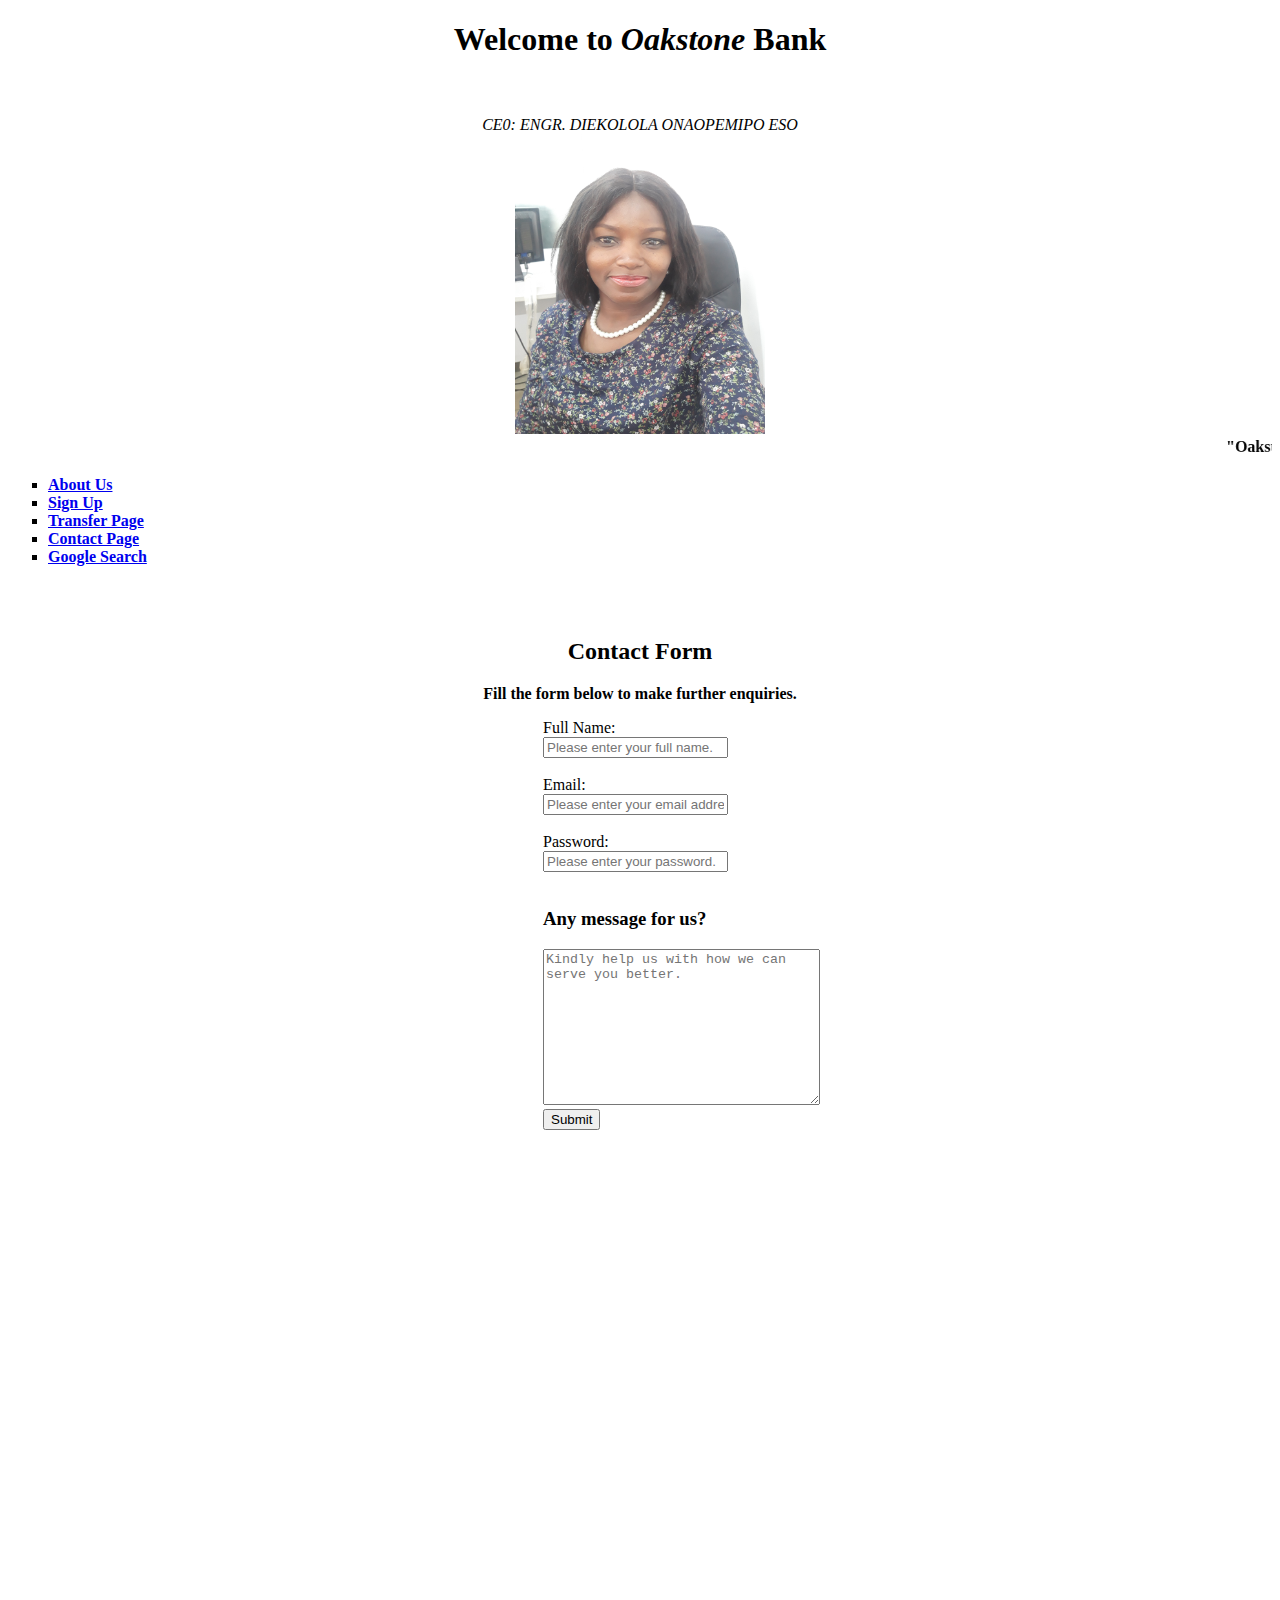
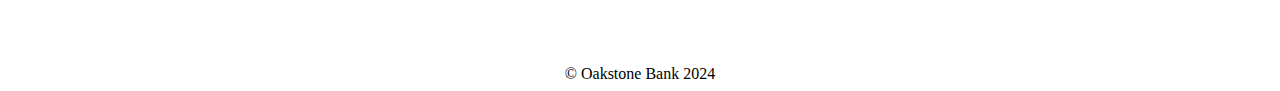
==== ClassOne/index.html @ defe41ad "initial commit" ====
<!DOCTYPE html>
<html lang="en">
<head>
    <meta charset="UTF-8">
    <meta name="viewport" content="width=device-width, initial-scale=1.0">
    <title>OAKSTONE BANK</title>
</head>

<body>
    <header>
        <h1><center><b>Welcome to <i>Oakstone</i> Bank</b></center></h1><br><br>
        <center><i>CE0: ENGR. DIEKOLOLA ONAOPEMIPO ESO</i></center>
    
        <div>
            <a href="https://web.facebook.com/diekolola.eso">
                <center><img src="images/oakstone's logo.jpg" alt="Company's Logo" width="250" height="300"></center>
                </a>
                <marquee><b>"Oakstone Bank: Strong Roots, Endless Growth."</b></marquee> <br>
    
        </div>

    <nav>
        <b>
        <ul type="Square">
            <li> <a href="about_us.html">About Us</a></li>
            <li> <a href="sign_up.html">Sign Up</a></li>
            <li> <a href="transfer_money.html">Transfer Page</a></li>
            <li> <a href="contact_us.html">Contact Page</a></li>
            <li> <a href="https://www.google.com" target="_blank">Google Search</a></li>
        </ul>
        </b>
    </nav>
    <br><br>
    <section>
       
        <center><h2>Contact Form</h2>
        <p><b>Fill the form below to make further enquiries.</b></p>
        </center>

    <style>
        form {
            margin: 535px; margin-top: 10px; /* Adjust margin as required*/
        }
    </style>

        <form action="">
        <justify><label for="fullname">Full Name:</label>&nbsp;
            <input type="text" id="Full Name" value="" placeholder="Please enter your full name.">
            <br><br>

            <label for="email">Email:</label>&nbsp;&nbsp;&nbsp;&nbsp;&nbsp;&nbsp;&nbsp;&nbsp;
            <input type="email" id="Email" value="" placeholder="Please enter your email address.">
            <br><br>

            <label for="password">Password:</label>&nbsp;&nbsp;
            <input type="password" id="Password" value="" placeholder="Please enter your password.">
            <br><br>

            <h3>Any message for us?</h3>
            <textarea name="message" id="message" rows="10" cols="32" 
            placeholder="Kindly help us with how we can serve you better."></textarea>
            
            <input type="button" value="Submit">
        </justify>
        </form>
    </section>
</body>

<center><footer>&copy; Oakstone Bank 2024</footer></center>

</html>
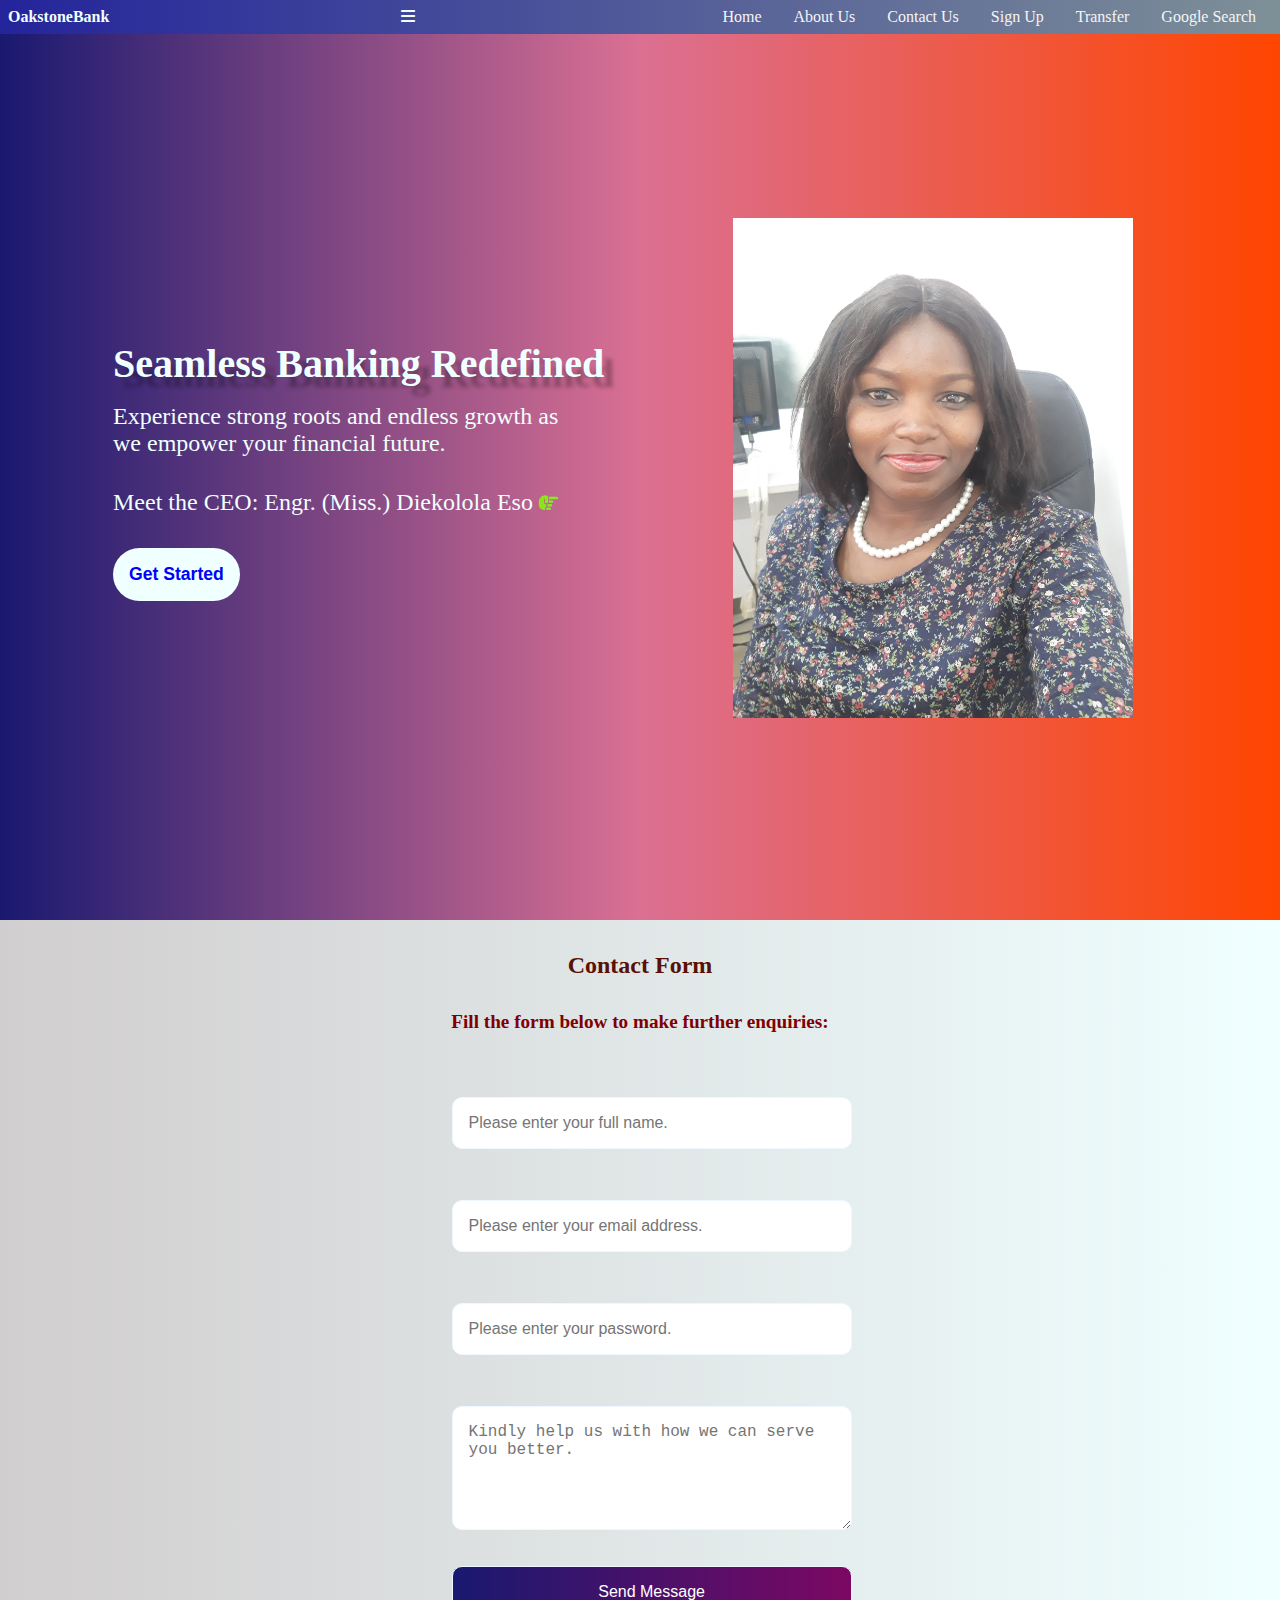
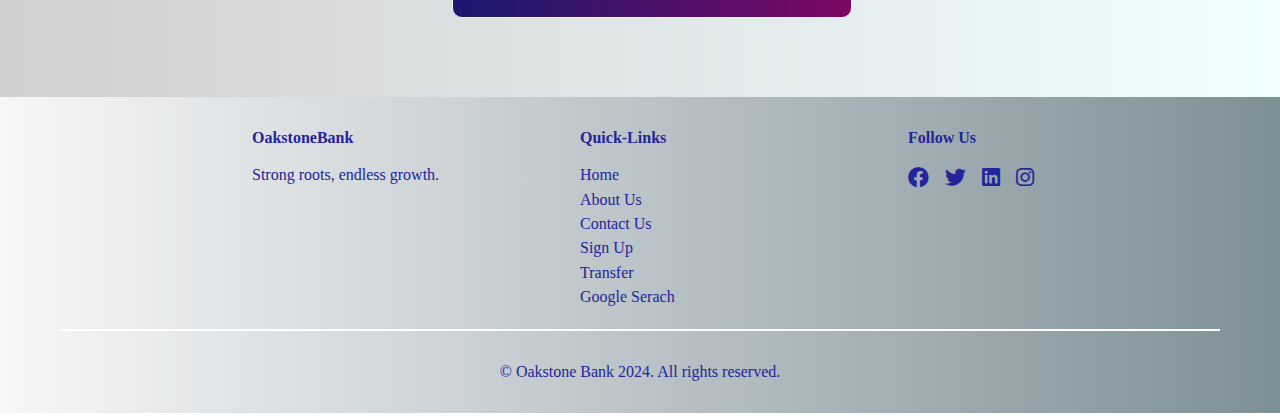
==== commit c702b0da: "My progress on coding using html5 and css." ====
--- a/ClassOne/index.html
+++ b/ClassOne/index.html
@@ -3,69 +3,114 @@
 <head>
     <meta charset="UTF-8">
     <meta name="viewport" content="width=device-width, initial-scale=1.0">
-    <title>OAKSTONE BANK</title>
+    <title>OAKSTONE BANK: Strong Roots, Endless Growth</title>
+    <link rel="stylesheet" href="style.css">
+    <link rel="stylesheet" href="https://cdnjs.cloudflare.com/ajax/libs/font-awesome/6.0.0/css/all.min.css">
+    <link href="https://cdnjs.cloudflare.com/ajax/libs/font-awesome/6.0.0-beta3/css/all.min.css" rel="stylesheet">
 </head>
 
 <body>
-    <header>
-        <h1><center><b>Welcome to <i>Oakstone</i> Bank</b></center></h1><br><br>
-        <center><i>CE0: ENGR. DIEKOLOLA ONAOPEMIPO ESO</i></center>
     
-        <div>
-            <a href="https://web.facebook.com/diekolola.eso">
-                <center><img src="images/oakstone's logo.jpg" alt="Company's Logo" width="250" height="300"></center>
-                </a>
-                <marquee><b>"Oakstone Bank: Strong Roots, Endless Growth."</b></marquee> <br>
-    
+    <!--NAVIGATION-->
+    <nav class="navbar">
+        <div class="logo">OakstoneBank</div>
+        <div class="menu-toggle">
+            <i class="fas fa-bars"></i>
         </div>
 
-    <nav>
-        <b>
-        <ul type="Square">
+        <ul class="nav-links">
+            <li><a href="index.html">Home</a></li>
             <li> <a href="about_us.html">About Us</a></li>
+            <li> <a href="contact_us.html">Contact Us</a></li>
             <li> <a href="sign_up.html">Sign Up</a></li>
-            <li> <a href="transfer_money.html">Transfer Page</a></li>
-            <li> <a href="contact_us.html">Contact Page</a></li>
+            <li> <a href="transfer_money.html">Transfer</a></li>
             <li> <a href="https://www.google.com" target="_blank">Google Search</a></li>
         </ul>
-        </b>
     </nav>
-    <br><br>
-    <section>
-       
-        <center><h2>Contact Form</h2>
-        <p><b>Fill the form below to make further enquiries.</b></p>
-        </center>
+    
+    <!--HERO SECTION-->
+    <section id="home" class="hero">
+             <div class="hero-content">
+             <h1>Seamless Banking Redefined</h1>
+             <p>Experience strong roots and endless growth as <br> we empower your financial future.</p>
+             <p>Meet the CEO: Engr. (Miss.) Diekolola Eso
+                <i class="fas fa-hand-point-right icon"></i>
+                <span class="oakstone's CEO.jpg"></span>
+             </p>
+             <button class="cta-button">Get Started</button>
+             </div>
+             <div class="hero-image">
+                <a href="https://web.facebook.com/diekolola.eso">
+                    <img src="images/oakstone's CEO.jpg" alt="Profile Image" width="400px" height="500px">
+                    </a>
+            </div>
+    </section>    
+    
+    <!-- FORM SECTION -->
+<section id="form" class="form">
+    <div class="container">
+        <h2>Contact Form</h2>
+        <div class="form-content">
+            <p>Fill the form below to make further enquiries:</p>
+        </div>
+        <div class="contact-form">
+            <form action="">
+                <input type="text" id="Full Name" placeholder="Please enter your full name.">
+                <br><br>
 
-    <style>
-        form {
-            margin: 535px; margin-top: 10px; /* Adjust margin as required*/
-        }
-    </style>
+                <input type="email" id="Email" placeholder="Please enter your email address.">
+                <br><br>
 
-        <form action="">
-        <justify><label for="fullname">Full Name:</label>&nbsp;
-            <input type="text" id="Full Name" value="" placeholder="Please enter your full name.">
-            <br><br>
+                <input type="password" id="Password" placeholder="Please enter your password.">
+                <br><br>
 
-            <label for="email">Email:</label>&nbsp;&nbsp;&nbsp;&nbsp;&nbsp;&nbsp;&nbsp;&nbsp;
-            <input type="email" id="Email" value="" placeholder="Please enter your email address.">
-            <br><br>
+                <textarea name="message" id="message" rows="5" cols="32" 
+                    placeholder="Kindly help us with how we can serve you better."></textarea>
+                <br><br>
 
-            <label for="password">Password:</label>&nbsp;&nbsp;
-            <input type="password" id="Password" value="" placeholder="Please enter your password.">
-            <br><br>
+                <input type="button" class="submit-button" value="Send Message">
+            </form>
+        </div>
+    </div>
+</section>
 
-            <h3>Any message for us?</h3>
-            <textarea name="message" id="message" rows="10" cols="32" 
-            placeholder="Kindly help us with how we can serve you better."></textarea>
-            
-            <input type="button" value="Submit">
-        </justify>
-        </form>
-    </section>
+
+<!--FOOTER SECTION-->
+<section class="footer">
+    <div class="container">
+        <div class="footer-content">
+            <div class="footer-section" id="footer-section-1">
+                <h3>OakstoneBank</h3>
+                <p>Strong roots, endless growth.</p>
+            </div>
+            <div class="footer-section">
+                <h3>Quick-Links</h3>
+                <ul>
+                    <li><a href="index.html">Home</a></li>
+                    <li><a href="about_us.html">About Us</a></li>
+                    <li><a href="contact_us.html">Contact Us</a></li>
+                    <li><a href="sign_up.html">Sign Up</a></li>
+                    <li><a href="transfer_money.html">Transfer</a></li>
+                    <li><a href="https://www.google.com" target="_blank">Google Serach</a></li>
+                </ul>
+            </div>
+            <div class="footer-section">
+                <h3>Follow Us</h3>
+                <div class="social-links">
+                    <a href="index.html"><i class="fab fa-facebook"></i></a>
+                    <a href="index.html"><i class="fab fa-twitter"></i></a>
+                    <a href="index.html"><i class="fab fa-linkedin"></i></a>
+                    <a href="index.html"><i class="fab fa-instagram"></i></a>
+                </div>
+            </div>
+        </div>
+        <div class="footer-bottom">
+            <p>&copy; Oakstone Bank 2024. All rights reserved.</p>
+
+        </div>
+    </div>
+
+</section>
 </body>
 
-<center><footer>&copy; Oakstone Bank 2024</footer></center>
-
 </html>--- a/ClassOne/style.css
+++ b/ClassOne/style.css
@@ -0,0 +1,535 @@
+*{
+    margin: 0px;
+    padding: 0px;
+    box-sizing: border-box;
+}
+
+body {
+    font-family: baskerville, playfair display, lobster, dancing script, poppins;
+    font-size: 1.2;
+    color: black;
+}
+
+.container {
+    max-width: 1200px;
+    margin: 0 auto;
+    padding: 0 20px;
+}
+
+.navbar {
+    background: linear-gradient(to right, rgb(36, 36, 155), rgb(126, 144, 151));
+    padding: 0.5rem;
+    position: fixed;
+    width: 100%;
+    top: 0;
+    z-index: 1000;
+    display: flex;
+    align-items: center;
+    justify-content: space-between;
+}
+
+.logo {
+    color: azure;
+    font-size: 1.5;
+    font-weight: bold;
+}
+
+.nav-links {
+    display: flex;
+    list-style: none;
+}
+
+.nav-links li a {
+    color: whitesmoke;
+    text-decoration: solid;
+    padding: 0.5rem 1rem;
+
+}
+
+.nav-links li a:hover {
+    background: gray;
+    border-radius: 4px;
+    color: aliceblue;
+}
+
+
+.menu-toggle {
+    color: azure;
+    cursor: pointer;
+    display: block;
+}
+
+/* HERO SECTION */
+
+.hero {
+    background: linear-gradient(to right, midnightblue, palevioletred, orangered); 
+    margin-top: 20px;
+    height: 100vh;
+    display: grid;
+    grid-template-columns: 1fr 1fr;
+    align-items: center;
+    justify-content: center;
+    color: azure;
+    padding: 0 20px;
+    
+}
+
+.hero-content h1 {
+    font-size: 2.5rem;
+    margin-bottom: 1rem;
+    text-shadow: 10px 10px 4px rgba(0, 0, 0, 0.3);
+    text-align: justify;
+    margin-left: 15%;
+}
+
+.hero-content p {
+    font-size: 1.5rem;
+    margin-bottom: 2rem;
+    max-width: 600px;
+    text-align: justify;
+    margin-left: 15%;
+}
+
+.hero-content i {
+    font-size: 1.2rem;
+    margin-bottom: 0.2rem;
+    color: rgba(128, 255, 10, 0.863);
+}
+
+.cta-button {
+    background: azure;
+    color: blue;
+    padding: 1rem;
+    border: none;
+    border-radius: 60px;
+    font-size: 1.1rem;
+    cursor: pointer;
+    transition: 0.5;
+    font-weight: bold;
+    margin-left: 15%;
+
+}
+
+.cta-button:hover {
+    transform: translateY(-5px);
+    box-shadow: 0 5px 15px; rgba(0, 0, 0, 0.3);
+    background: #1a2a6c;
+    color: azure;
+}
+
+.hero-image {
+    width: 100%;
+    height: auto;
+    border-radius: 20px;
+    justify-self: center;
+    margin-left: 185px;
+}
+
+/* ABOUT US SECTION */
+
+.about {
+    padding: 5rem 0;
+    background: linear-gradient(to right, rgb(243, 237, 237), white);
+}
+
+.about h1 {
+    text-align: center;
+    margin-bottom: 3rem;
+    font-size: 2rem;
+    color: #2c3e50;
+}
+
+.about-content {
+    display: grid;
+    grid-template-columns: 1fr 1fr;
+    gap: 3rem;
+    text-align: center;
+}
+
+.about-text p {
+    font-size: 1.1rem;
+    color: #444;
+    line-height: 1.8rem;
+}
+
+.about-stats {
+    display: grid;
+    grid-template-columns: repeat(3, 1fr);
+    gap: 1.5rem;
+    text-align: center;
+}
+
+.stat-item {
+    background: 255, 255, 255, 0.7;
+    padding: 1.5rem;
+    border-radius: 10px;
+    box-shadow: 0 4px 4px rgba(0, 0, 0, 0.1);
+}
+
+.stat-item h3 {
+    font-size: 2.5rem;
+    color: #1a2a6c;
+    margin-bottom: 0.5rem;
+}
+
+/* SERVICES SECTION */
+
+.services {
+    padding: 5rem 0;
+    background: linear-gradient(to right, #2c3e50, #3498db);
+    color: azure;
+}
+
+.services h2 {
+    text-align: center;
+    margin-bottom: 2rem;
+    font-size: 1.5rem;
+}
+
+.services-grid {
+    display: grid;
+    grid-template-columns: repeat(auto-fit, minmax(100px, 1fr));
+    gap: 1rem;
+}
+
+.service-card {
+    background: rgba(242, 239, 239, 0.1);
+    padding: 2rem;
+    border-radius: 15px;
+    text-align: center;
+    transition: 0.3s;
+    backdrop-filter: blur(5px);
+}
+
+/* CONTACT */
+
+.contact {
+    padding: 2rem 2rem;
+    background: linear-gradient(to right, azure, whitesmoke);
+    
+}
+
+.contact h1 {
+    text-align: center;
+    margin-bottom: 2rem;
+    font-size: 2rem;
+    color: rgb(73, 4, 90);
+}
+
+.contact-content {
+    display: grid;
+    grid-template-columns: 3fr 2fr;
+    gap: 5rem;
+}
+
+.contact-content p {
+    font-size: 1.1rem;
+    color: rgb(73, 4, 90);
+    line-height: 1.8rem;
+    font-weight: bold;
+}
+
+.contact-info {
+    display: flex;
+    flex-direction: column;
+    gap: 2rem;
+    padding: 2rem;
+    background: rgba(255, 255, 255, 0.5);
+    border-radius: 15px;
+}
+
+.info-item {
+    display: flex;
+    align-items: center;
+    gap: 1rem;
+}
+
+.info-item i {
+    font-size: 1.5rem;
+    color: rgb(100, 7, 7);
+}
+
+
+/* FORM SECTION */
+
+.form {
+    padding: 2rem 0;
+    background: linear-gradient(to right, rgb(209, 206, 207),azure);
+    
+}
+
+.form h2 {
+    text-align: center;
+    margin-bottom: 2rem;
+    font-size: 1.5rem;
+    color: rgb(90, 16, 4);
+    font-weight: bolder;
+}
+
+.form-content {
+    display: flex;
+    align-items: center;
+    justify-content: center;
+}
+
+.form p {
+    text-align: center;
+    margin-bottom: 2rem;
+    font-size: 1.2rem;
+    color: maroon;
+    font-weight: bolder;
+}
+
+.contact-form form {
+    display: flex;
+    flex-direction: column; 
+    align-content: center;
+    justify-content: center;
+    padding: 2rem;
+    border-radius: 10px;
+    width: 40%;
+    margin-left: 31%;
+}
+
+.contact-form input,
+.contact-form textarea {
+    padding: 1rem;
+    border: 1px solid aliceblue;
+    border-radius: 10px;
+    font-size: 1rem;
+}
+
+.submit-button {
+    background: linear-gradient(to right, midnightblue, rgb(124, 8, 99));
+    color: azure;
+    padding: 1rem;
+    border: none;
+    border-radius: 8px;
+    cursor: pointer;
+    transition: 0.3s;
+    font-size: 1.1rem;
+}
+
+.submit-button:hover {
+    background: linear-gradient(to right, rgb(128, 25, 59), rgb(151, 38, 127));
+    transform: translateY(-2px);
+}
+
+/* SIGN UP SECTION */
+
+.signup {
+    background: linear-gradient(to right, rgb(253, 252, 253), rgb(155, 122, 245));
+    padding: 2rem 2rem;
+}
+
+.section-title {
+    font-size: 1.8rem;
+    margin-bottom: 20px;
+    color: #444;
+    text-align: center;
+    padding: 1rem;
+}
+
+.form-columns {
+    display: flex;
+    flex-direction: row;
+    gap: 20px;
+    justify-content: center;
+    align-items: flex-start;
+}
+
+.form-container {
+    width: 45%;
+    padding: 20px;
+    margin-bottom: 1rem;
+    text-align: left;
+}
+
+.form-container h3 {
+    text-align: center;
+    margin-bottom: 20px;
+    font-size: 1.5rem;
+    color: #555;
+}
+
+form input, form select {
+    width: 100%;
+    padding: 10px;
+    margin-bottom: 15px;
+    border: 1px solid #ccc;
+    border-radius: 5px;
+    font-size: 1rem;
+}
+
+.submit-button {
+    background-color: #007BFF;
+    color: #fff;
+    border: none;
+    cursor: pointer;
+    padding: 10px 20px;
+    transition: 0.3s;
+    font-size: 1.1rem;
+}
+
+.submit-button:hover {
+    background-color: #0056b3;
+    transform: translateY(-2px);
+}
+
+.login-form p {
+    font-size: 0.9rem;
+    line-height: 1.5;
+    color: #680808;
+}
+
+.login-form a {
+    color: #007BFF;
+    text-decoration: none;
+}
+
+.login-form a:hover {
+    text-decoration: underline;
+}
+
+/* TRANSFER SECTION */
+
+.transfer {
+    background: linear-gradient(to right, rgb(253, 252, 253), rgb(155, 122, 245));
+    padding: 2rem 2rem; 
+}
+
+.transfer h2 {
+    font-size: 1.8rem;
+    margin-bottom: 30px;
+    color: #444;
+    text-align: center;
+    padding: 1rem 1rem;   
+}
+
+.transfer-content {
+    display: flex;
+    flex-direction: column;
+    align-items: center;
+    gap: 30px;
+    margin: 0 auto;
+    max-width: 800px;
+    text-align: center;
+}
+.transfer-text p {
+    font-size: 1.2rem;
+    font-weight: bold;
+    line-height: 1.8;
+    color: #444;
+    margin-bottom: 30px;
+}
+
+.transfer-form {
+    padding: 30px;
+    width: 100%;
+    max-width: 500px;
+}
+
+.transfer-form label {
+    font-size: 1rem;
+    color: #444;
+    margin-bottom: 10px;
+    display: block;
+    text-align: left;
+}
+
+.transfer-form input[type="text"], 
+.transfer-form select {
+    width: 100%;
+    padding: 15px;
+    margin: 10px 0;
+    border: 1.px solid #ccc;
+    border-radius: 10px;
+    font-size: 1rem;
+}
+
+.transfer-form input[type="text"]:focus, 
+.transfer-form select:focus {
+    border-color: #007BFF;
+    outline: none;
+    box-shadow: 0px 0px 5px rgba(0, 123, 255, 0.5);
+}
+
+.transfer-form input[type="button"] {
+    width: 100%;
+    padding: 12px;
+    background: linear-gradient(to right, midnightblue, rgb(124, 8, 99));
+    color: #ffffff;
+    border: none;
+    border-radius: 8px;
+    font-size: 1.1rem;
+    cursor: pointer;
+    transition: all 0.3s ease;
+    margin-top: 15px;
+}
+
+.transfer-form input[type="button"]:hover {
+    background: linear-gradient(to right, rgb(128, 25, 59), rgb(151, 38, 127));
+    transform: translateY(-2px);
+}
+
+
+/* FOOTER */
+
+.footer {
+    background: linear-gradient(to right, rgb(247, 247, 248), rgb(126, 144, 151));
+    color: rgb(36, 36, 155);
+    padding: 2rem 1rem;
+
+}
+
+.footer-content {
+    display: grid;
+    grid-template-columns: 1fr 1fr 1fr;
+    gap: 1rem;
+    margin-bottom: 1rem;
+    margin-left: 12rem;
+} 
+
+.footer-section h3 {
+    margin-bottom: 1.2rem;
+    font-size: 1rem;
+}
+
+.footer-section ul {
+    list-style: none;
+}
+
+.footer-section ul li {
+    margin-bottom: 0.4rem;
+}
+
+.footer-section a{
+    color:rgb(36, 36, 155);
+    text-decoration: none;
+    transition: 0.3s;
+}
+
+.footer-section a:hover {
+    color: rgb(226, 48, 107);
+}
+
+.social-links {
+    display: flex;
+    gap: 1.0rem;
+}
+
+.social-links a {
+    font-size: 1.3rem;
+    transition: 0.3s;
+}
+
+.social-links a:hover {
+    color: rgb(102, 6, 38);
+    transform: translateY(-3px);
+}
+
+.footer-bottom {
+    text-align: center;
+    padding-top: 2rem;
+    border-top: 2px solid white;
+}